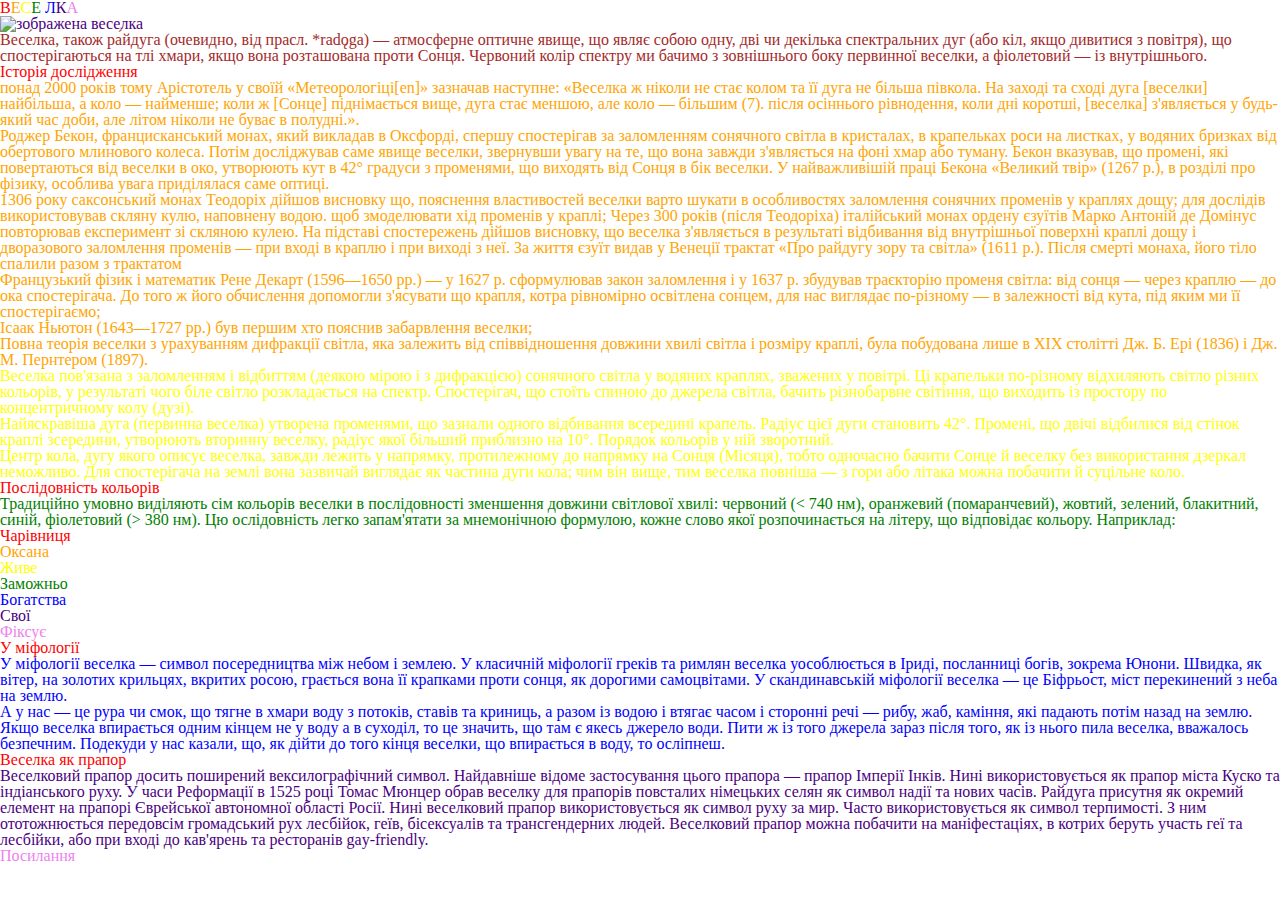
==== lesson_3/index.html @ 8744c5c5 "Add files via upload" ====
<!DOCTYPE html>
<html lang="uk">
<head>
	<meta charset="UTF-8">
	<meta name="viewport" content="width=device-width, initial-scale=1.0">
	<link rel="stylesheet" href="css/style.css">
	<title>Lesson 3</title>
</head>
<body>
	<Header class="head">
		<div class="top">
			<h1>
				<span class="r">В</span><span class="o">Е</span><span class="y">С</span><span class="g">Е</span>
				<span class="b">Л</span><span class="i">К</span><span class="v">А</span>
			</h1>
		</div>
		<div class="img">
			<img src="/img/rainbow.jpg" alt="зображена веселка">
		</div>
		<div class="main_par">
			<p>
				Весе́лка, також ра́йдуга (очевидно, від прасл. *radǫga) — атмосферне оптичне явище, що являє собою одну, дві
				чи
				декілька спектральних дуг (або кіл, якщо дивитися з повітря), що спостерігаються на тлі хмари, якщо вона
				розташована проти Сонця. Червоний колір спектру ми бачимо з зовнішнього боку первинної веселки, а фіолетовий
				—
				із внутрішнього.
			</p>
		</div>
	</Header>
	<main class="middle">
		<div class="history">
			<h2 class="h2">Історія дослідження</h2>
			<div class="list">
				<ul class="list_hist">
					<li>
						понад 2000 років тому Арістотель у своїй «Метеорологіці[en]» зазначав наступне: «Веселка ж ніколи не
						стає колом та її дуга не більша півкола. На заході та сході дуга [веселки] найбільша, а коло —
						найменше; коли ж [Сонце] піднімається вище, дуга стає меншою, але коло — більшим (7). після осіннього
						рівнодення, коли дні коротші, [веселка] з'являється у будь-який час доби, але літом ніколи не буває в
						полудні.».
					</li>
					<li>
						Роджер Бекон, францисканський монах, який викладав в Оксфорді, спершу спостерігав за заломленням
						сонячного світла в кристалах, в крапельках роси на листках, у водяних бризках від обертового млинового
						колеса. Потім досліджував саме явище веселки, звернувши увагу на те, що вона завжди з'являється на
						фоні хмар або туману. Бекон вказував, що промені, які повертаються від веселки в око, утворюють кут в
						42° градуси з променями, що виходять від Сонця в бік веселки. У найважливішій праці Бекона «Великий
						твір» (1267 р.), в розділі про фізику, особлива увага приділялася саме оптиці.
					</li>
					<li>
						1306 року саксонський монах Теодоріх дійшов висновку що, пояснення властивостей веселки варто шукати в
						особливостях заломлення сонячних променів у краплях дощу; для дослідів використовував скляну кулю,
						наповнену водою. щоб змоделювати хід променів у краплі;
						Через 300 років (після Теодоріха) італійський монах ордену єзуїтів Марко Антоній де Домінус повторював
						експеримент зі скляною кулею. На підставі спостережень дійшов висновку, що веселка з'являється в
						результаті відбивання від внутрішньої поверхні краплі дощу і дворазового заломлення променів — при
						вході в краплю і при виході з неї. За життя єзуїт видав у Венеції трактат «Про райдугу зору та світла»
						(1611 р.). Після смерті монаха, його тіло спалили разом з трактатом
					</li>
					<li>
						Французький фізик і математик Рене Декарт (1596—1650 рр.) — у 1627 р. сформулював закон заломлення і у
						1637 р. збудував траєкторію променя світла: від сонця — через краплю — до ока спостерігача. До того ж
						його обчислення допомогли з'ясувати що крапля, котра рівномірно освітлена сонцем, для нас виглядає
						по-різному — в залежності від кута, під яким ми її спостерігаємо;
					</li>
					<li>
						Ісаак Ньютон (1643—1727 рр.) був першим хто пояснив забарвлення веселки;
					</li>
					<li>
						Повна теорія веселки з урахуванням дифракції світла, яка залежить від співвідношення довжини хвилі
						світла і розміру краплі, була побудована лише в XIX столітті Дж. Б. Ері (1836) і Дж. М. Пернтером
						(1897).
					</li>
				</ul>
			</div>
		</div>
		<div class="reasons">
			<p>
				Веселка пов'язана з заломленням і відбиттям (деякою мірою і з дифракцією) сонячного світла у водяних
				краплях, зважених у повітрі. Ці крапельки по-різному відхиляють світло різних кольорів, у результаті чого
				біле світло розкладається на спектр. Спостерігач, що стоїть спиною до джерела світла, бачить різнобарвне
				світіння, що виходить із простору по концентричному колу (дузі).
			</p>
			<p>
				Найяскравіша дуга (первинна веселка) утворена променями, що зазнали одного відбивання всередині крапель.
				Радіус цієї дуги становить 42°. Промені, що двічі відбилися від стінок краплі зсередини, утворюють вторинну
				веселку, радіус якої більший приблизно на 10°. Порядок кольорів у ній зворотний.
			</p>
			<p>
				Центр кола, дугу якого описує веселка, завжди лежить у напрямку, протилежному до напрямку на Сонця (Місяця),
				тобто одночасно бачити Сонце й веселку без використання дзеркал неможливо. Для спостерігача на землі вона
				зазвичай виглядає як частина дуги кола; чим він вище, тим веселка повніша — з гори або літака можна побачити
				й суцільне коло.
			</p>
		</div>
		<div class="sequence">
			<h2 class="h3">Послідовність кольорів</h2>
			<p class="color">
				Традиційно умовно виділяють сім кольорів веселки в послідовності зменшення довжини світлової хвилі: червоний
				(< 740 нм), оранжевий (помаранчевий), жовтий, зелений, блакитний, синій, фіолетовий (> 380 нм). Цю
					ослідовність легко запам'ятати за мнемонічною формулою, кожне слово якої розпочинається на літеру, що
					відповідає кольору. Наприклад:
					<ol>
						<li class="r">Чарівниця</li>
						<li class="o">Оксана</li>
						<li class="y">Живе</li>
						<li class="g">Заможньо</li>
						<li class="b">Богатства</li>
						<li class="i">Свої</li>
						<li class="v">Фіксує</li>
					</ol>
			</p>
		</div>
		<div class="mythology">
			<h3 class="h3">У міфології</h3>
			<p class="myth1_text">
				У міфології веселка — символ посередництва між небом і землею.
				У класичній міфології греків та римлян веселка уособлюється в Іриді, посланниці богів, зокрема Юнони.
				Швидка, як вітер, на золотих крильцях, вкритих росою, грається вона її крапками проти сонця, як дорогими
				самоцвітами. У скандинавській міфології веселка — це Біфрьост, міст перекинений з неба на землю.
			</p>
			<p class="myth2_text">
				А у нас — це рура чи смок, що тягне в хмари воду з потоків, ставів та криниць, а разом із водою і втягає
				часом і сторонні речі — рибу, жаб, каміння, які падають потім назад на землю. Якщо веселка впирається одним
				кінцем не у воду а в суходіл, то це значить, що там є якесь джерело води. Пити ж із того джерела зараз після
				того, як із нього пила веселка, вважалось безпечним. Подекуди у нас казали, що, як дійти до того кінця
				веселки, що впирається в воду, то осліпнеш.
			</p>
		</div>
	</main>
	<footer class="down">
		<div class="end">
			<h3 class="h3">Веселка як прапор</h3>
			<p class="end">
				Веселковий прапор досить поширений вексилографічний символ. Найдавніше відоме застосування цього прапора —
				прапор Імперії Інків. Нині використовується як прапор міста Куско та індіанського руху.
				У часи Реформації в 1525 році Томас Мюнцер обрав веселку для прапорів повсталих німецьких селян як символ
				надії та нових часів.
				Райдуга присутня як окремий елемент на прапорі Єврейської автономної області Росії.
				Нині веселковий прапор використовується як символ руху за мир. Часто використовується як символ терпимості.
				З ним ототожнюється передовсім громадський рух лесбійок, геїв, бісексуалів та трансгендерних людей.
				Веселковий прапор можна побачити на маніфестаціях, в котрих беруть участь геї та лесбійки, або при вході до
				кав'ярень та ресторанів gay-friendly.
			</p>
			<h3 id="html"> <a target="_blank" href="https://uk.wikipedia.org/wiki/Веселка">Посилання</a></h3>
		</div>
	</footer>
</body>
</html>
---- lesson_3/css/style.css ----
@import url(reset.css);

.r {
	color: red;
}
.o {
	color: orange
}
.y {
	color: yellow
}
.g {
   color: green;
}
.b {
   color: blue;
}
.i {
   color: indigo;
}
.v {
   color: violet;
}
div.main_par {
	color: brown;
}
ul.list_hist {
	color: orange;
}
.reasons p {
	color: yellow;
}
.h2,
.h3 {
	color: red;
}
.color {
	color: green;
}
[class*="text"] {
   color: blue;
}
div {
	color: indigo;
}
#html {
	color: violet
}
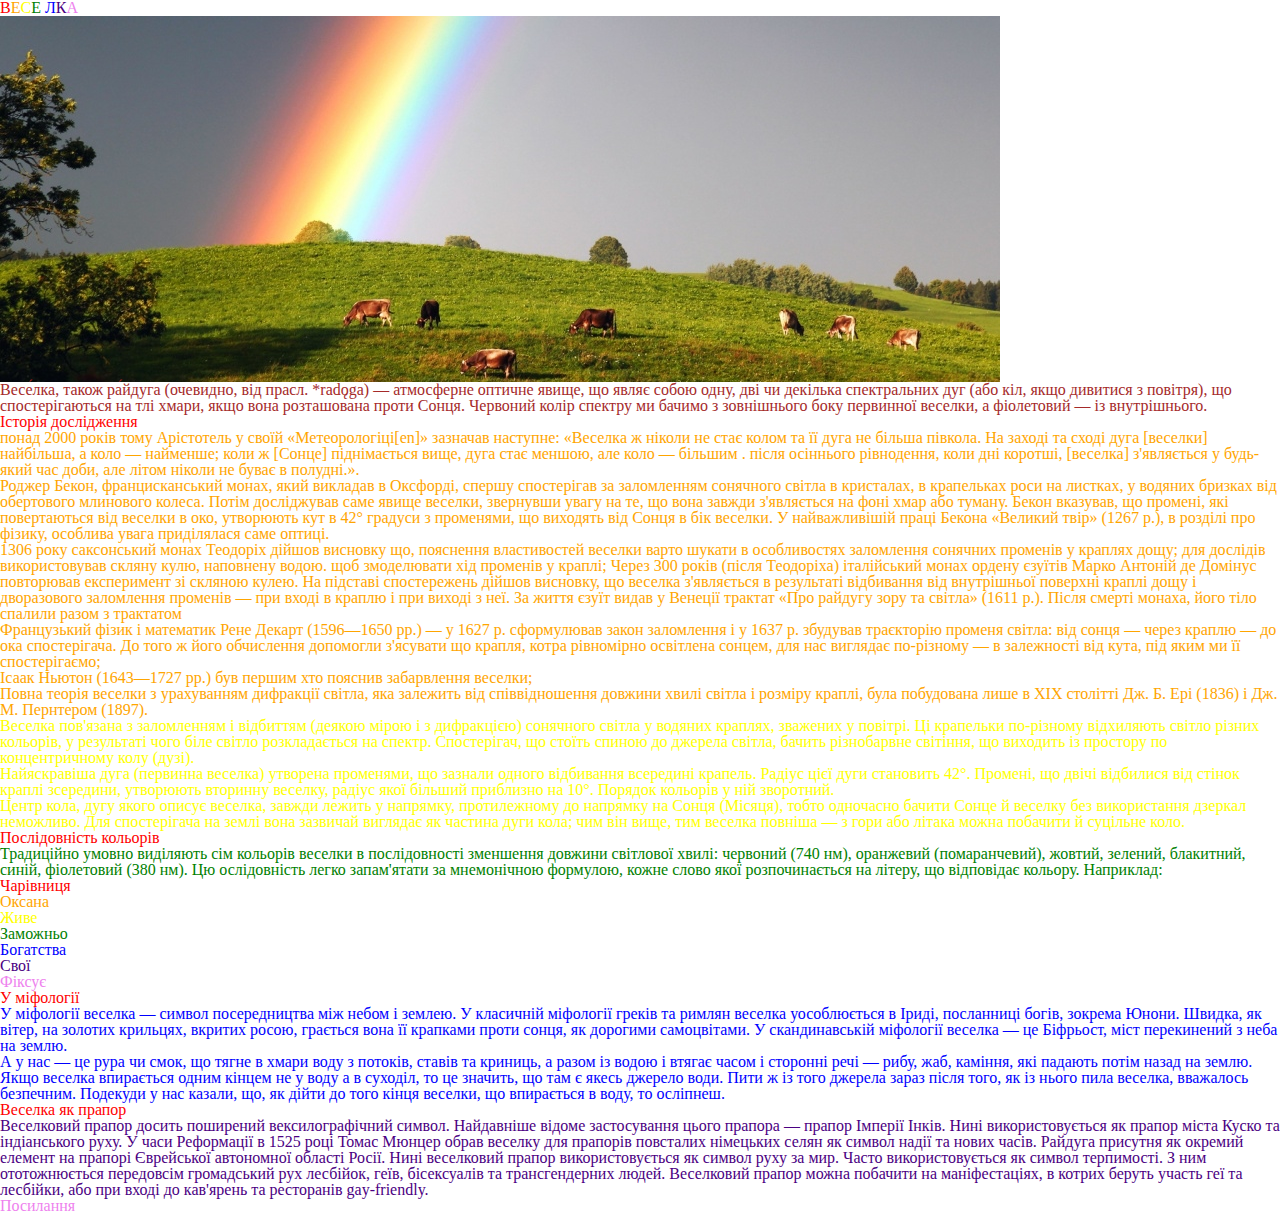
==== commit dc32981b: "Add files via upload" ====
--- a/lesson_3/index.html
+++ b/lesson_3/index.html
@@ -14,9 +14,7 @@
 				<span class="b">Л</span><span class="i">К</span><span class="v">А</span>
 			</h1>
 		</div>
-		<div class="img">
-			<img src="/img/rainbow.jpg" alt="зображена веселка">
-		</div>
+		<img src="img/rainbow.jpg" alt="зображена веселка">
 		<div class="main_par">
 			<p>
 				Весе́лка, також ра́йдуга (очевидно, від прасл. *radǫga) — атмосферне оптичне явище, що являє собою одну, дві
@@ -36,7 +34,7 @@
 					<li>
 						понад 2000 років тому Арістотель у своїй «Метеорологіці[en]» зазначав наступне: «Веселка ж ніколи не
 						стає колом та її дуга не більша півкола. На заході та сході дуга [веселки] найбільша, а коло —
-						найменше; коли ж [Сонце] піднімається вище, дуга стає меншою, але коло — більшим (7). після осіннього
+						найменше; коли ж [Сонце] піднімається вище, дуга стає меншою, але коло — більшим . після осіннього
 						рівнодення, коли дні коротші, [веселка] з'являється у будь-який час доби, але літом ніколи не буває в
 						полудні.».
 					</li>
@@ -98,19 +96,19 @@
 			<h2 class="h3">Послідовність кольорів</h2>
 			<p class="color">
 				Традиційно умовно виділяють сім кольорів веселки в послідовності зменшення довжини світлової хвилі: червоний
-				(< 740 нм), оранжевий (помаранчевий), жовтий, зелений, блакитний, синій, фіолетовий (> 380 нм). Цю
-					ослідовність легко запам'ятати за мнемонічною формулою, кожне слово якої розпочинається на літеру, що
-					відповідає кольору. Наприклад:
-					<ol>
-						<li class="r">Чарівниця</li>
-						<li class="o">Оксана</li>
-						<li class="y">Живе</li>
-						<li class="g">Заможньо</li>
-						<li class="b">Богатства</li>
-						<li class="i">Свої</li>
-						<li class="v">Фіксує</li>
-					</ol>
+				(740 нм), оранжевий (помаранчевий), жовтий, зелений, блакитний, синій, фіолетовий (380 нм). Цю
+				ослідовність легко запам'ятати за мнемонічною формулою, кожне слово якої розпочинається на літеру, що
+				відповідає кольору. Наприклад:
 			</p>
+			<ol>
+				<li class="r">Чарівниця</li>
+				<li class="o">Оксана</li>
+				<li class="y">Живе</li>
+				<li class="g">Заможньо</li>
+				<li class="b">Богатства</li>
+				<li class="i">Свої</li>
+				<li class="v">Фіксує</li>
+			</ol>
 		</div>
 		<div class="mythology">
 			<h3 class="h3">У міфології</h3>
@@ -147,4 +145,5 @@
 		</div>
 	</footer>
 </body>
+
 </html>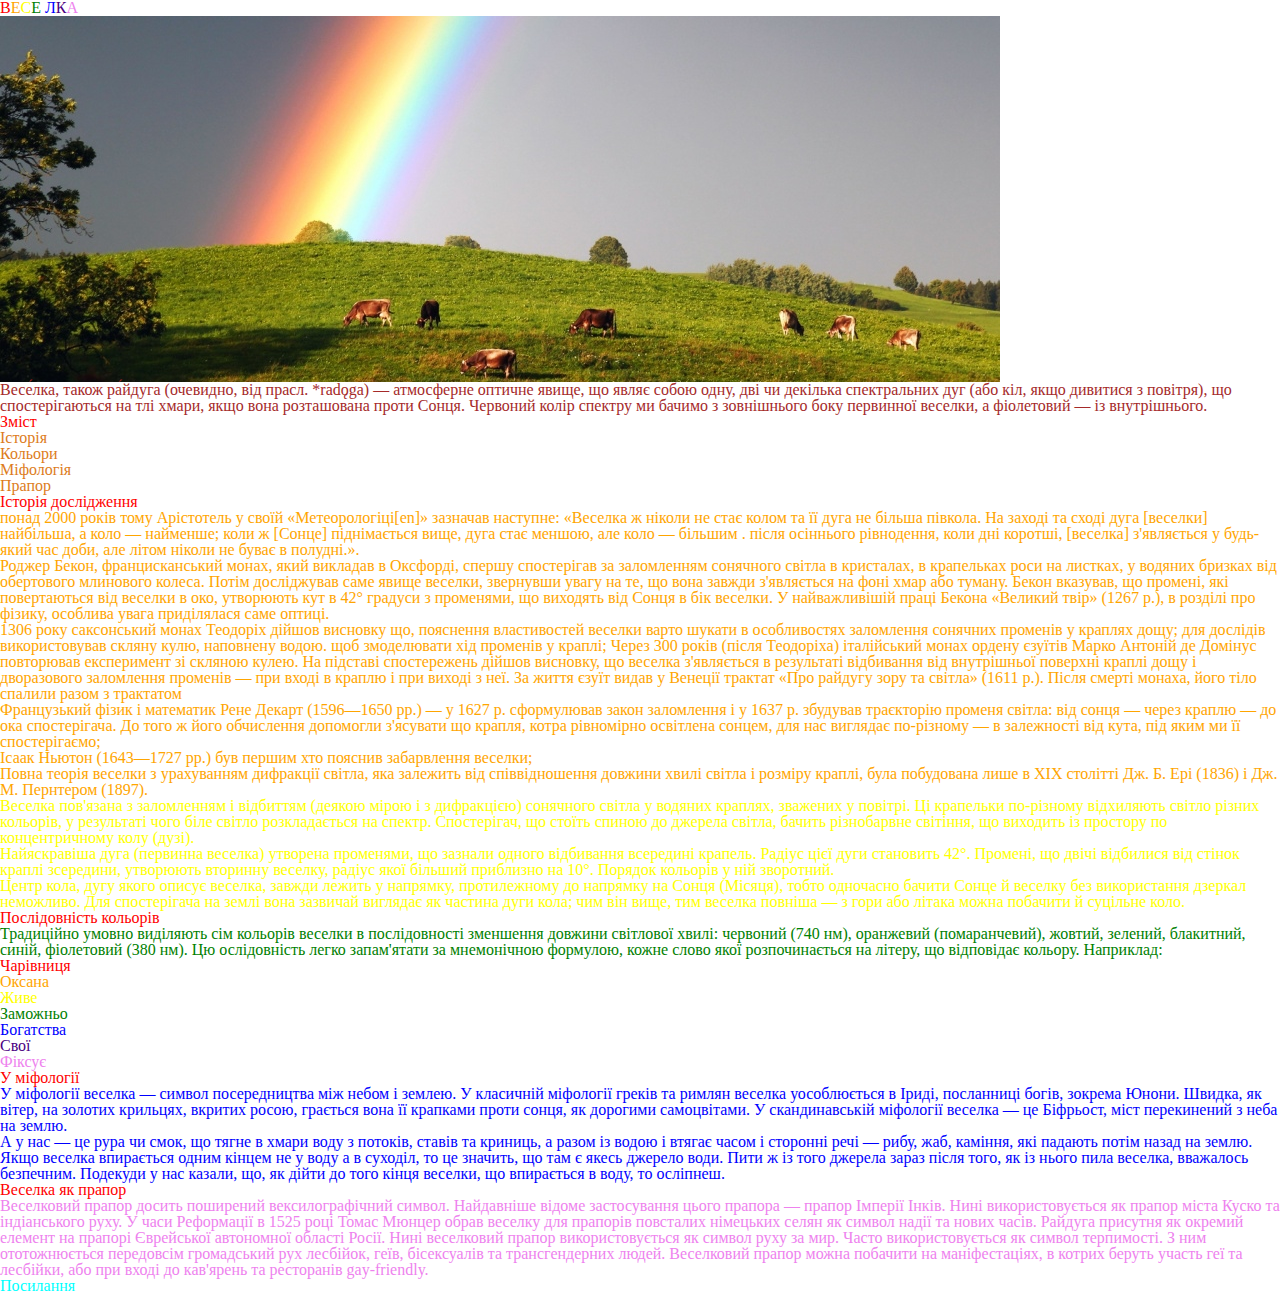
==== commit 264fcea0: "Add files via upload" ====
--- a/lesson_3/index.html
+++ b/lesson_3/index.html
@@ -10,8 +10,9 @@
 	<Header class="head">
 		<div class="top">
 			<h1>
-				<span class="r">В</span><span class="o">Е</span><span class="y">С</span><span class="g">Е</span>
-				<span class="b">Л</span><span class="i">К</span><span class="v">А</span>
+				<span class="red">В</span><span class="orange">Е</span><span class="yellow">С</span><span
+					class="green">Е</span>
+				<span class="blue">Л</span><span class="indigo">К</span><span class="violet">А</span>
 			</h1>
 		</div>
 		<img src="img/rainbow.jpg" alt="зображена веселка">
@@ -26,9 +27,18 @@
 			</p>
 		</div>
 	</Header>
-	<main class="middle">
+	<main>
+		<h4>Зміст</h4>
+		<div class="middle">
+			<ul>
+				<li><a href="#history" class="link">Історія</li>
+				<li><a href="#color" class="link">Кольори</li>
+				<li><a href="#myths" class="link">Міфологія</li>
+				<li><a href="#flag" class="link">Прапор</li>
+			</ul>
+		</div>
 		<div class="history">
-			<h2 class="h2">Історія дослідження</h2>
+			<h2 id="history">Історія дослідження</h2>
 			<div class="list">
 				<ul class="list_hist">
 					<li>
@@ -93,7 +103,7 @@
 			</p>
 		</div>
 		<div class="sequence">
-			<h2 class="h3">Послідовність кольорів</h2>
+			<h2 id="color">Послідовність кольорів</h2>
 			<p class="color">
 				Традиційно умовно виділяють сім кольорів веселки в послідовності зменшення довжини світлової хвилі: червоний
 				(740 нм), оранжевий (помаранчевий), жовтий, зелений, блакитний, синій, фіолетовий (380 нм). Цю
@@ -101,17 +111,17 @@
 				відповідає кольору. Наприклад:
 			</p>
 			<ol>
-				<li class="r">Чарівниця</li>
-				<li class="o">Оксана</li>
-				<li class="y">Живе</li>
-				<li class="g">Заможньо</li>
-				<li class="b">Богатства</li>
-				<li class="i">Свої</li>
-				<li class="v">Фіксує</li>
+				<li class="red">Чарівниця</li>
+				<li class="orange">Оксана</li>
+				<li class="yellow">Живе</li>
+				<li class="green">Заможньо</li>
+				<li class="blue">Богатства</li>
+				<li class="indigo">Свої</li>
+				<li class="violet">Фіксує</li>
 			</ol>
 		</div>
 		<div class="mythology">
-			<h3 class="h3">У міфології</h3>
+			<h3 id="myths">У міфології</h3>
 			<p class="myth1_text">
 				У міфології веселка — символ посередництва між небом і землею.
 				У класичній міфології греків та римлян веселка уособлюється в Іриді, посланниці богів, зокрема Юнони.
@@ -127,10 +137,10 @@
 			</p>
 		</div>
 	</main>
-	<footer class="down">
+	<footer>
+		<h3 id="flag">Веселка як прапор</h3>
 		<div class="end">
-			<h3 class="h3">Веселка як прапор</h3>
-			<p class="end">
+			<p>
 				Веселковий прапор досить поширений вексилографічний символ. Найдавніше відоме застосування цього прапора —
 				прапор Імперії Інків. Нині використовується як прапор міста Куско та індіанського руху.
 				У часи Реформації в 1525 році Томас Мюнцер обрав веселку для прапорів повсталих німецьких селян як символ
@@ -141,9 +151,8 @@
 				Веселковий прапор можна побачити на маніфестаціях, в котрих беруть участь геї та лесбійки, або при вході до
 				кав'ярень та ресторанів gay-friendly.
 			</p>
-			<h3 id="html"> <a target="_blank" href="https://uk.wikipedia.org/wiki/Веселка">Посилання</a></h3>
 		</div>
+		<a id="html" target="_blank" href="https://uk.wikipedia.org/wiki/Веселка">Посилання</a>
 	</footer>
 </body>
-
 </html>--- a/lesson_3/css/style.css
+++ b/lesson_3/css/style.css
@@ -1,24 +1,24 @@
 @import url(reset.css);
 
-.r {
+.red {
 	color: red;
 }
-.o {
+.orange {
 	color: orange
 }
-.y {
+.yellow {
 	color: yellow
 }
-.g {
+.green {
    color: green;
 }
-.b {
+.blue {
    color: blue;
 }
-.i {
+.indigo {
    color: indigo;
 }
-.v {
+.violet {
    color: violet;
 }
 div.main_par {
@@ -30,9 +30,13 @@
 .reasons p {
 	color: yellow;
 }
-.h2,
-.h3 {
+h2,
+h3,
+h4 {
 	color: red;
+}
+.middle > ul {
+	color: rgb(221, 124, 27);
 }
 .color {
 	color: green;
@@ -40,9 +44,12 @@
 [class*="text"] {
    color: blue;
 }
-div {
+d {
 	color: indigo;
 }
+.end > p {
+   color: violet;
+}
 #html {
-	color: violet
-}+	color: aqua;
+}
